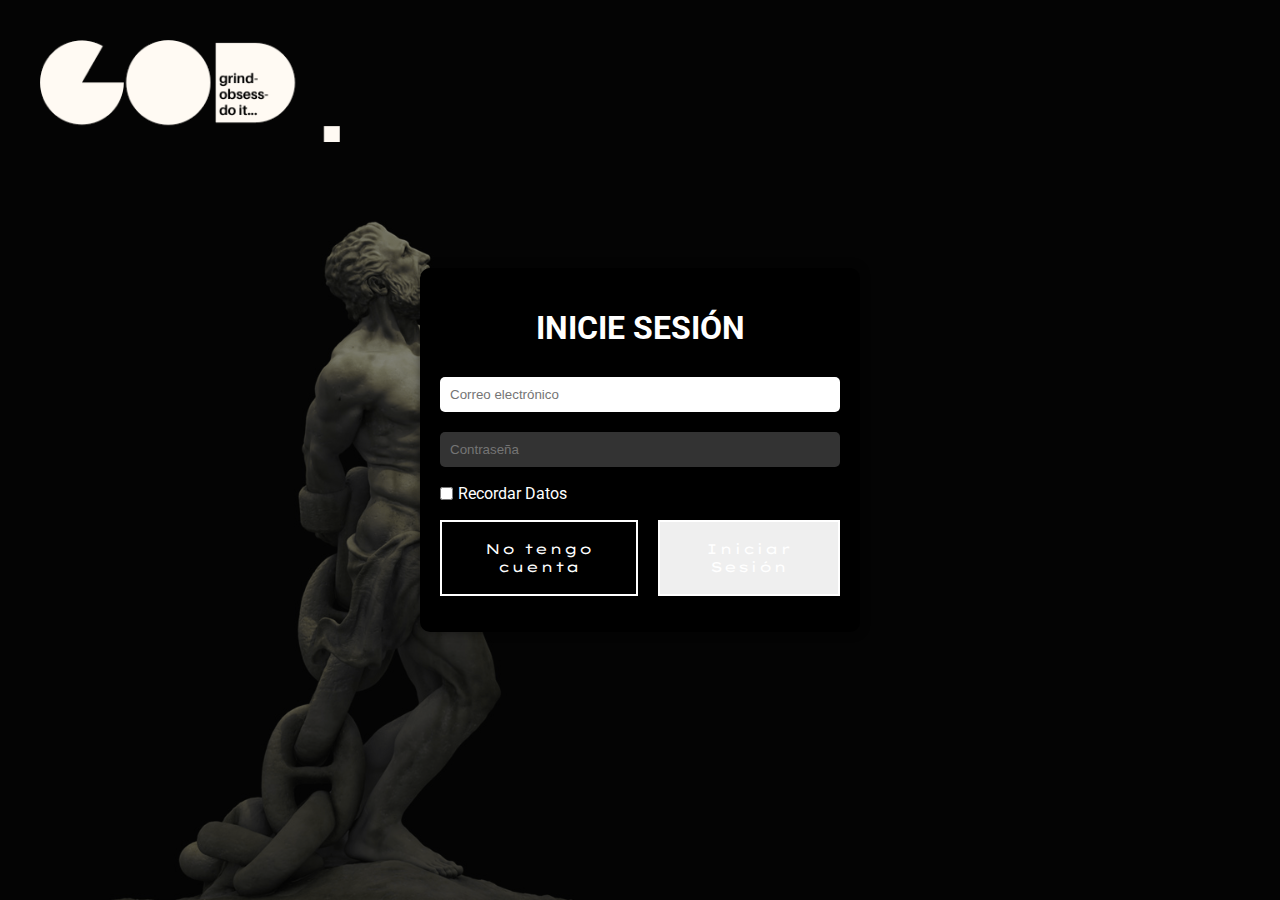
==== LogScreen/login.html @ 96e6bb68 "El login ya hace conexion con la base de datos" ====
<html lang="en">
    <head>
        <meta charset="utf-8"/>
        <meta content="width=device-width, initial-scale=1.0" name="viewport"/>
        <title>GOD LOGIN</title>
        <link href="https://cdnjs.cloudflare.com/ajax/libs/font-awesome/5.15.3/css/all.min.css" rel="stylesheet"/>
        <link href="https://fonts.googleapis.com/css2?family=Roboto:wght@400;700&amp;display=swap" rel="stylesheet"/>
        <link rel="preconnect" href="https://fonts.googleapis.com">
        <link rel="preconnect" href="https://fonts.gstatic.com" crossorigin>
        <link href="https://fonts.googleapis.com/css2?family=Lexend+Zetta:wght@100..900&display=swap" rel="stylesheet">
        <link rel="stylesheet" href="styles.css">
    </head>
    
    <body>
        <div class="container">

            <div class="top-bar">

                <div class="logo">
                    <a href="../index.html">
                    <img alt="GOD" src="../Sources/god.png"/>
                    </a>
                </div>
                        
            </div>
                <div class="overlay">

                    <div class="login-box">
                        <h1>INICIE SESIÓN</h1>
                        <form action="login.php" method="POST">
                            <input type="email" name="email" placeholder="Correo electrónico">
                            <input type="password" name="password" placeholder="Contraseña">
                        <label><input type="checkbox"/>Recordar Datos</label>
                        <div class="botones">
                            <div class="boton animacion">No tengo cuenta</div>
                            <button class="boton animacion" type="submit">Iniciar Sesión</button>
                        </form>
                        </div>
                    </div>
                </div>
        </div>
    </body>
</html>
---- LogScreen/styles.css ----
body, html {
    margin: 0;
    padding: 0;
    width: 100%;
    height: 100%;
    font-family: 'Roboto', sans-serif;
    display: flex;
    justify-content: center;
    align-items: center;
    background-image: url('../Sources/fondologin.png');
    background-size: cover;
    background-position: center;}
.container {
    position: relative;
    width: 100%;
    height: 100%;
}
.overlay {
    position: absolute;
    top: 0;
    left: 0;
    width: 100%;
    height: 100%;
    background: rgba(0, 0, 0, 0.5);
    display: flex;
    justify-content: center;
    align-items: center;
}
.login-box {
    background: #000;
    padding: 20px;
    border-radius: 10px;
    box-shadow: 0 0 10px rgba(0, 0, 0, 0.5);
    width: 90%;
    max-width: 400px;
    text-align: center;
}
.login-box h1 {
    color: #ffffff;
    margin-bottom: 20px;
}
.login-box input {
    width: 100%;
    padding: 10px;
    margin: 10px 0;
    border: none;
    border-radius: 5px;
}
.login-box input[type="text"], .login-box input[type="password"] {
    background: #333;
    color: #fff;
}
.login-box input[type="checkbox"] {
    width: auto;
}
.login-box label {
    color: #fff;
    display: flex;
    align-items: center;
    margin-bottom: 10px;
}
.login-box label input {
    margin-right: 5px;
  }

.botones {
    display: flex;
    justify-content: space-between;
    gap: 20px;
  }
  
  .boton {
    color: #FFF;
    border: 2px solid rgb(255, 255, 255);
    border-radius: 0px;
    padding: 18px 36px;
    display: inline-block;
    font-family: "Lexend Zetta", serif;
    font-size: 14px;
    letter-spacing: 1px;
    cursor: pointer;
    box-shadow: inset 0 0 0 0 #ffffff;
    -webkit-transition: ease-out 0.4s;
    -moz-transition: ease-out 0.4s;
    transition: ease-out 0.4s;
  }
.animacion:hover {
  box-shadow: inset 400px 0 0 0 #ffffff;
  color: #000000;
}

.top-bar {
    position: absolute;
    top: 0;
    width: 100%;
    display: flex;
    justify-content: space-between;
    padding: 10px 20px;
    align-items: center;
    z-index: 1
}
.top-bar .logo, .top-bar  {
    display: flex;
    align-items: center;
}

.top-bar .logo img, .top-bar .right-icons img {
    width: 300px;
    margin-right: 10px;
}
.logo img {
    padding-top: 30px;
    padding-left: 20px;
}
.top-bar .right-icons a {
    color: #fff;
    text-decoration: none;
    margin-left: 20px;
}
.top-bar .right-icons a:hover {
    text-decoration: underline;
}
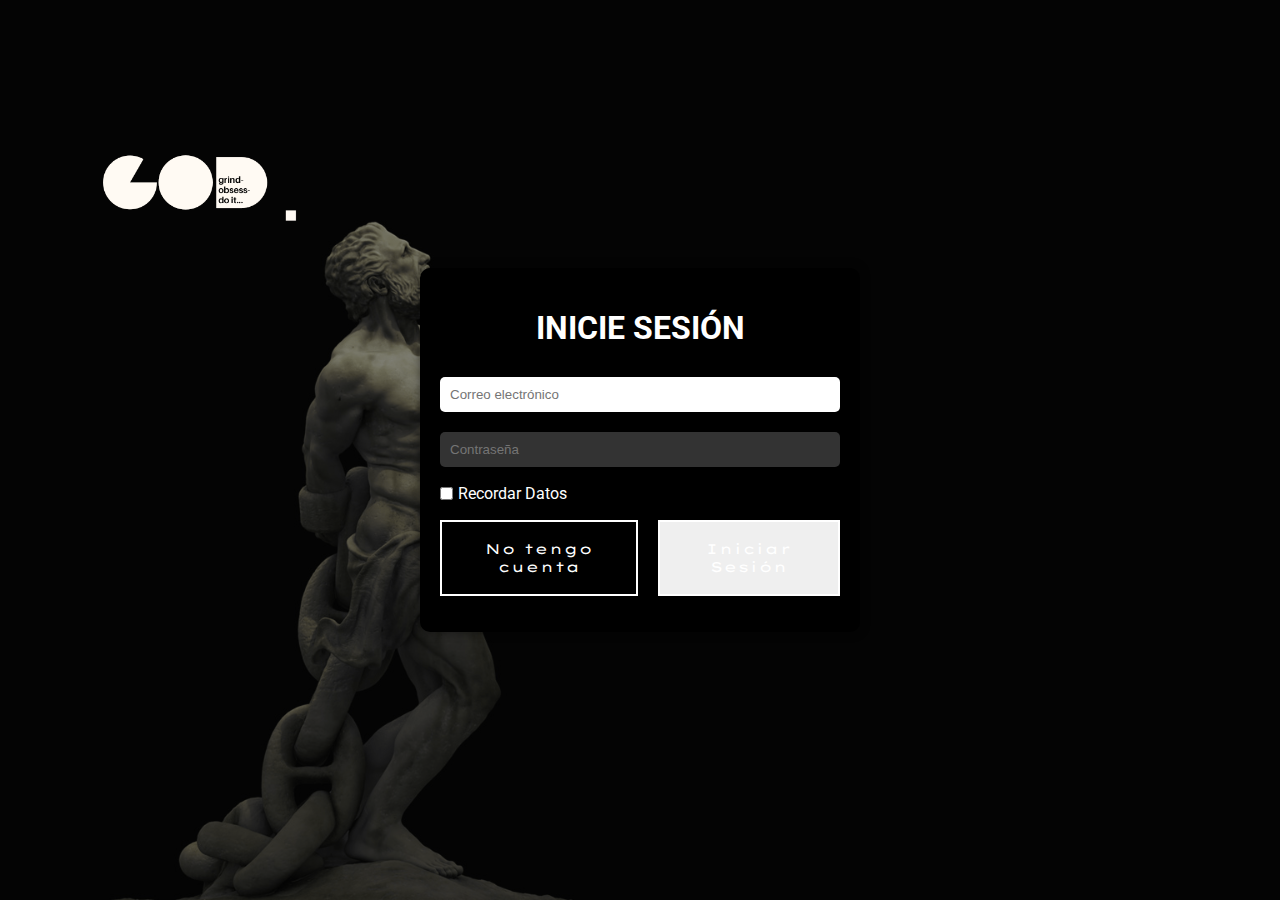
==== commit fbf04f44: "Merge branch 'main' of https://github.com/LoadingLio/TFG" ====
--- a/LogScreen/login.html
+++ b/LogScreen/login.html
@@ -40,4 +40,4 @@
                 </div>
         </div>
     </body>
-</html>+</html>
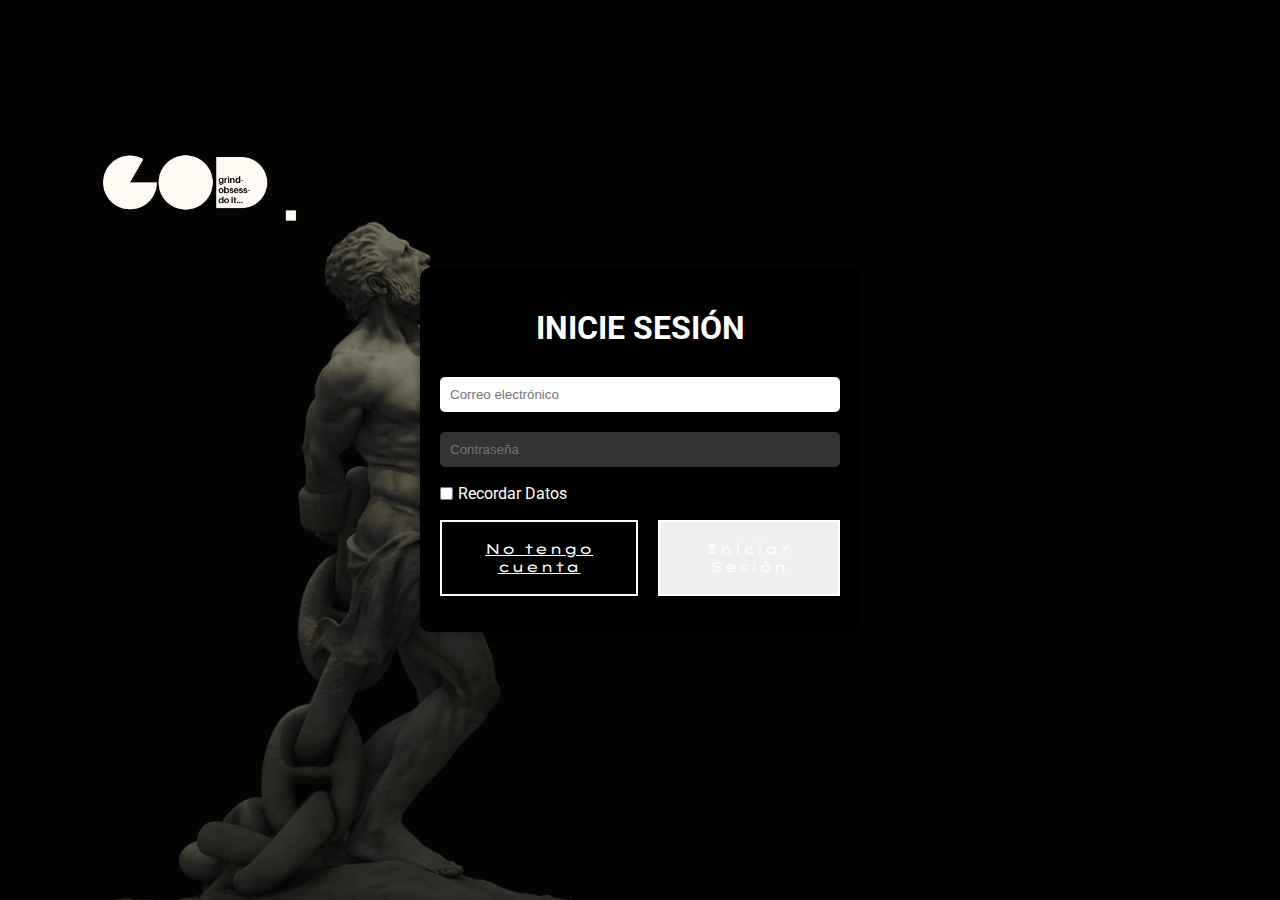
==== commit fa8ede8f: "register hecho" ====
--- a/LogScreen/login.html
+++ b/LogScreen/login.html
@@ -32,7 +32,7 @@
                             <input type="password" name="password" placeholder="Contraseña">
                         <label><input type="checkbox"/>Recordar Datos</label>
                         <div class="botones">
-                            <div class="boton animacion">No tengo cuenta</div>
+                            <a href="../RegScreen/register.html" class="boton animacion">No tengo cuenta</a> 
                             <button class="boton animacion" type="submit">Iniciar Sesión</button>
                         </form>
                         </div>
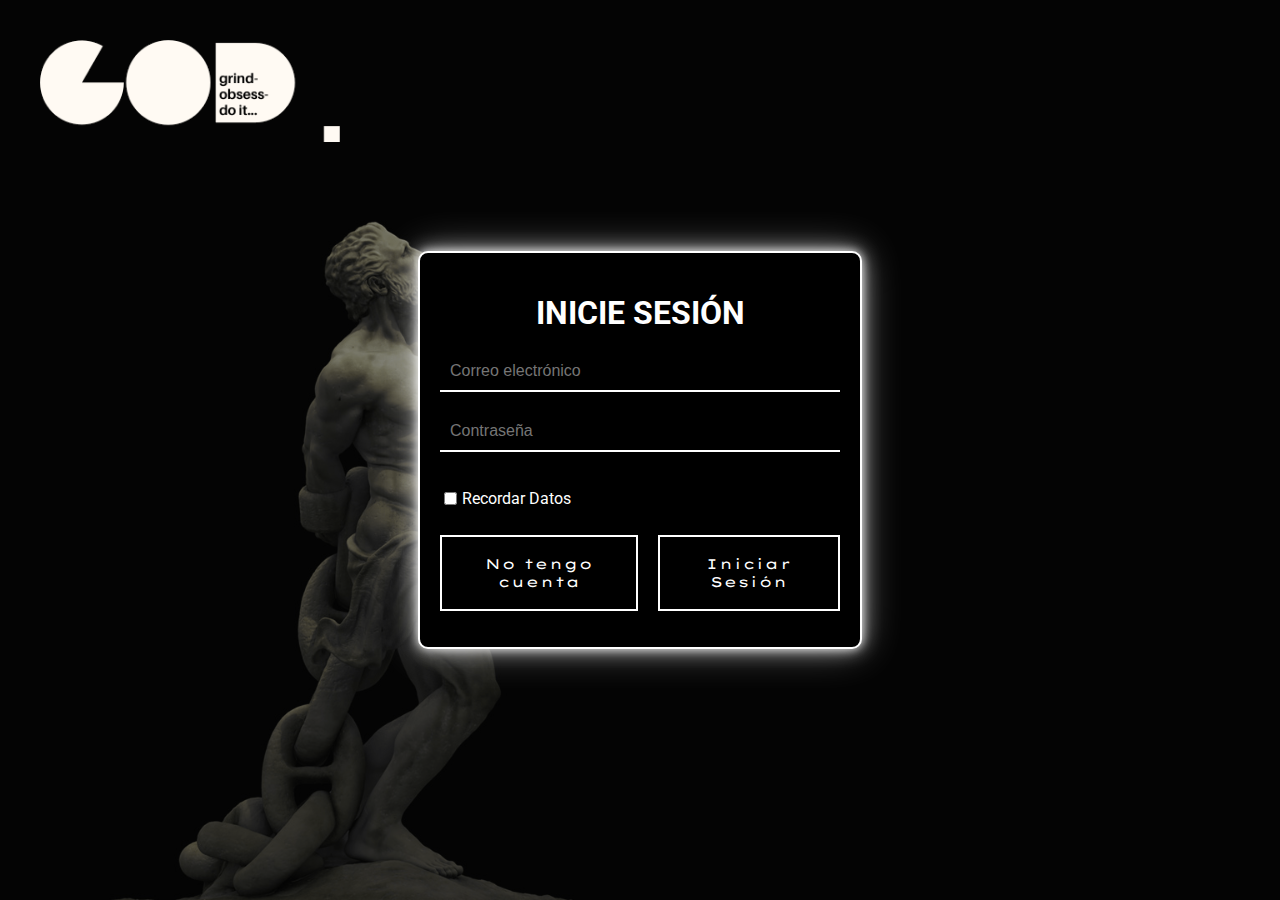
==== commit 38ddada3: "Refactor login functionality and enhance UI styles" ====
--- a/LogScreen/login.html
+++ b/LogScreen/login.html
@@ -32,10 +32,9 @@
                             <input type="password" name="password" placeholder="Contraseña">
                         <label><input type="checkbox"/>Recordar Datos</label>
                         <div class="botones">
-                            <a href="../RegScreen/register.html" class="boton animacion">No tengo cuenta</a> 
-                            <button class="boton animacion" type="submit">Iniciar Sesión</button>
-                        </form>
-                        </div>
+                            <a href="../RegScreen/register.html" style="text-decoration: none;" class="boton animacion">No tengo cuenta</a> 
+                            <button style="background: none;" type="submit" class="boton animacion">Iniciar Sesión</button>                        </div>
+                    </form>
                     </div>
                 </div>
         </div>
--- a/LogScreen/styles.css
+++ b/LogScreen/styles.css
@@ -28,9 +28,13 @@
 }
 .login-box {
     background: #000;
+    border: 2px solid white;
     padding: 20px;
     border-radius: 10px;
-    box-shadow: 0 0 10px rgba(0, 0, 0, 0.5);
+    box-shadow: 
+    0 0 10px rgba(255, 255, 255, 0.8), 
+    0 0 20px rgba(255, 255, 255, 0.6), 
+    0 0 40px rgba(255, 255, 255, 0.4);
     width: 90%;
     max-width: 400px;
     text-align: center;
@@ -42,16 +46,18 @@
 .login-box input {
     width: 100%;
     padding: 10px;
-    margin: 10px 0;
+    margin-bottom: 20px;
     border: none;
-    border-radius: 5px;
+    border-bottom: 2px solid rgb(255, 255, 255);
+    background: transparent;
+    color: rgba(181, 181, 181, 0.29);
+    font-size: 16px;
+    outline: none;
 }
-.login-box input[type="text"], .login-box input[type="password"] {
-    background: #333;
-    color: #fff;
-}
+
 .login-box input[type="checkbox"] {
     width: auto;
+    margin-top: 20px;
 }
 .login-box label {
     color: #fff;
@@ -84,6 +90,7 @@
     -moz-transition: ease-out 0.4s;
     transition: ease-out 0.4s;
   }
+  
 .animacion:hover {
   box-shadow: inset 400px 0 0 0 #ffffff;
   color: #000000;
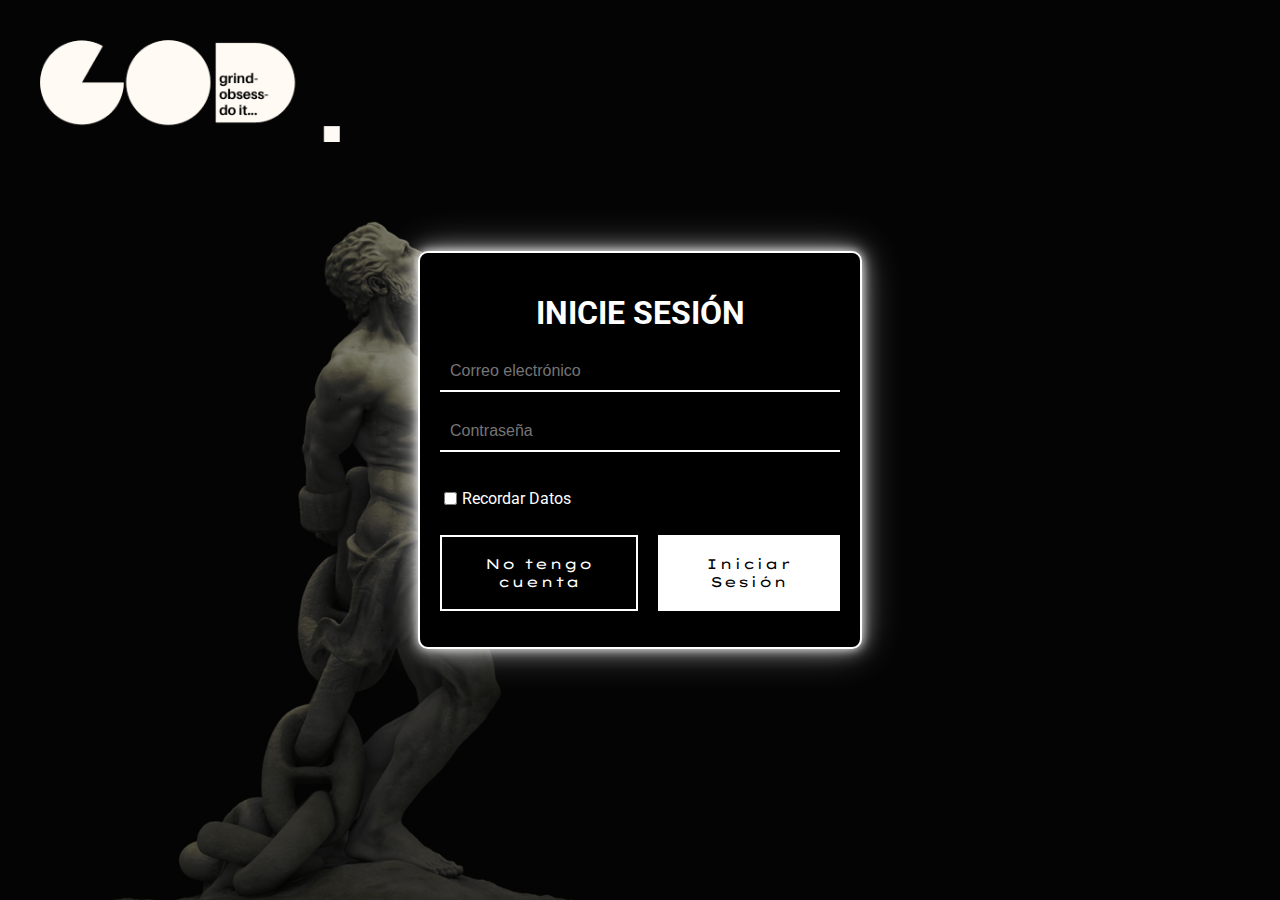
==== commit 788f8d97: "Login con encriptacion de contraseñas" ====
--- a/LogScreen/login.html
+++ b/LogScreen/login.html
@@ -28,12 +28,12 @@
                     <div class="login-box">
                         <h1>INICIE SESIÓN</h1>
                         <form action="login.php" method="POST">
-                            <input type="email" name="email" placeholder="Correo electrónico">
-                            <input type="password" name="password" placeholder="Contraseña">
+                            <input type="email" name="correo" placeholder="Correo electrónico">
+                            <input type="password" name="contraseña" placeholder="Contraseña">
                         <label><input type="checkbox"/>Recordar Datos</label>
                         <div class="botones">
-                            <a href="../RegScreen/register.html" style="text-decoration: none;" class="boton animacion">No tengo cuenta</a> 
-                            <button style="background: none;" type="submit" class="boton animacion">Iniciar Sesión</button>                        </div>
+                            <a href="../RegScreen/register.html" style="text-decoration: none;" class="no_cue ani_no_cue">No tengo cuenta</a> 
+                            <button type="submit" class="ini_ses ani_ini_ses">Iniciar Sesión</button>                        </div>
                     </form>
                     </div>
                 </div>
--- a/LogScreen/styles.css
+++ b/LogScreen/styles.css
@@ -75,7 +75,7 @@
     gap: 20px;
   }
   
-  .boton {
+  .no_cue {
     color: #FFF;
     border: 2px solid rgb(255, 255, 255);
     border-radius: 0px;
@@ -90,12 +90,32 @@
     -moz-transition: ease-out 0.4s;
     transition: ease-out 0.4s;
   }
+  .ini_ses {
+    color: #000000;
+    border: 2px solid rgb(255, 255, 255);
+    background: white;
+    border-radius: 0px;
+    padding: 18px 36px;
+    display: inline-block;
+    font-family: "Lexend Zetta", serif;
+    font-size: 14px;
+    letter-spacing: 1px;
+    cursor: pointer;
+    box-shadow: inset 0 0 0 0 #000000;
+    -webkit-transition: ease-out 0.4s;
+    -moz-transition: ease-out 0.4s;
+    transition: ease-out 0.4s;
+  }
   
-.animacion:hover {
+.ani_no_cue:hover {
   box-shadow: inset 400px 0 0 0 #ffffff;
   color: #000000;
 }
 
+.ani_ini_ses:hover {
+    box-shadow: inset 400px 0 0 0 #000000;
+    color: #ffffff;
+  }
 .top-bar {
     position: absolute;
     top: 0;
